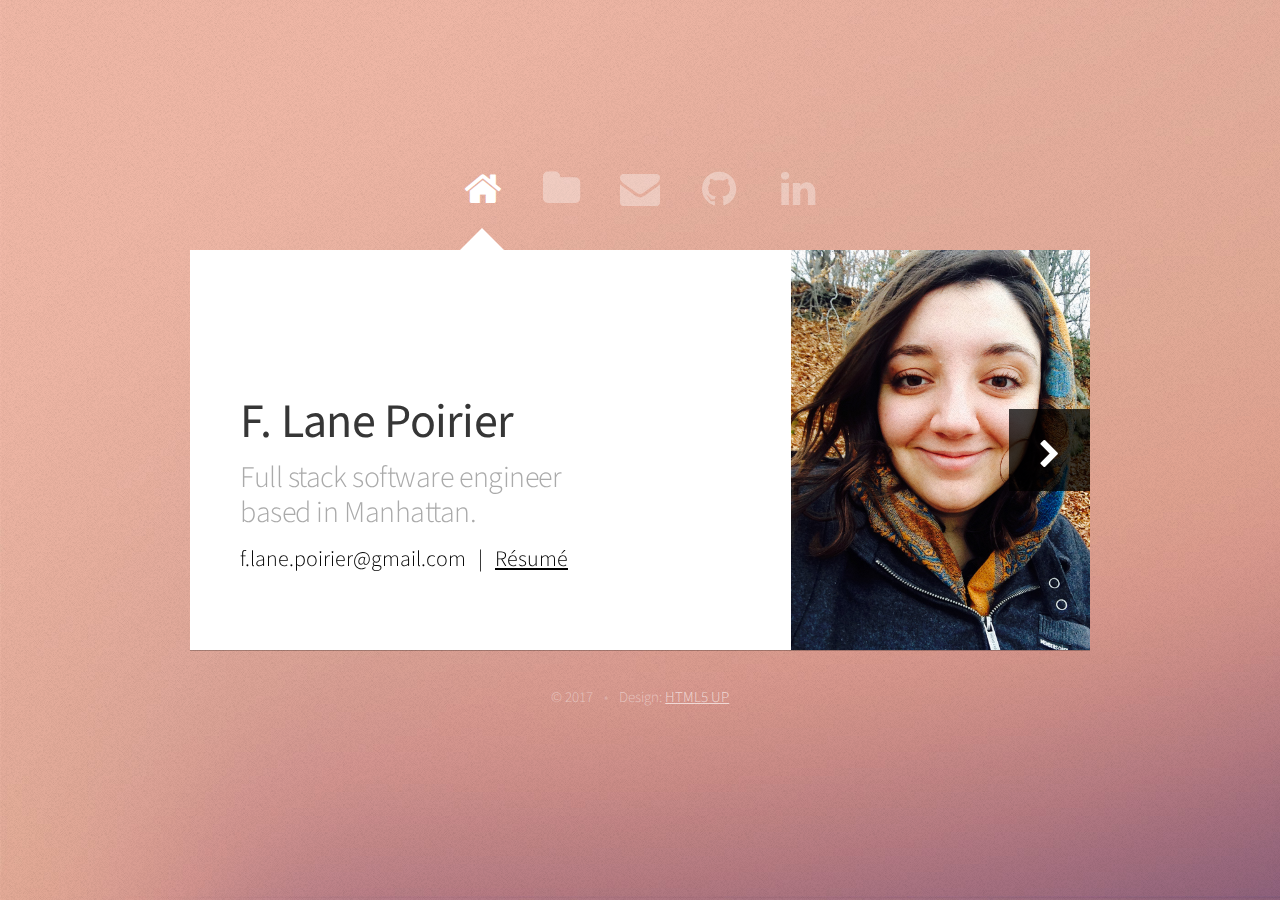
==== index.html @ 4a8abb4b "Updated resume" ====
<!DOCTYPE HTML>
<!--
	Astral by HTML5 UP
	html5up.net | @ajlkn
	Free for personal and commercial use under the CCA 3.0 license (html5up.net/license)
-->
<html>
	<head>
		<title>F. Lane Poirier</title>
		<meta charset="utf-8" />
		<meta name="viewport" content="width=device-width, initial-scale=1" />
		<!--[if lte IE 8]><script src="assets/js/ie/html5shiv.js"></script><![endif]-->
		<link rel="stylesheet" href="assets/css/main.css" />
		<noscript><link rel="stylesheet" href="assets/css/noscript.css" /></noscript>
		<!--[if lte IE 8]><link rel="stylesheet" href="assets/css/ie8.css" /><![endif]-->
	</head>
	<body>

		<!-- Wrapper-->
			<div id="wrapper">

				<!-- Nav -->
					<nav id="nav">
						<a href="#me" class="icon fa-home active"><span>Home</span></a>
						<a href="#work" class="icon fa-folder"><span>About/Work</span></a>
						<a href="#contact" class="icon fa-envelope"><span>Contact</span></a>
						<a href="http://github.com/flpoirier" class="icon fa-github"><span>GitHub</span></a>
						<a href="http://linkedin.com/in/flpoirier" class="icon fa-linkedin"><span>LinkedIn</span></a>
					</nav>

				<!-- Main -->
					<div id="main">

						<!-- Me -->
							<article id="me" class="panel">
								<header>
									<h1>F. Lane Poirier</h1>
									<p>
										Full stack software engineer
										<br>
										based in Manhattan.
									</p>
									<!-- <div class="myemail">feather.poirier@gmail.com</div> -->
									<div class="myemail">
										f.lane.poirier@gmail.com
										&nbsp&nbsp|&nbsp&nbsp
										<a href="FLanePoirierResume.pdf">Résumé</a>
									</div>
								</header>
								<a href="#work" class="jumplink pic">
									<span class="arrow icon fa-chevron-right"><span>See my work</span></span>
									<img src="images/profile.jpg" alt="" />
								</a>
							</article>

						<!-- Work -->
							<article id="work" class="panel">
								<header>
									<h2>About</h2>
								</header>

								<p>
									<!-- <strong>Skills:</strong> &nbsp&nbsp&nbsp Ruby / Rails / JavaScript / React / Redux / SQL / HTML / CSS / jQuery / Git
									<br><br> -->
									Hi, I'm a software engineer with experience in Ruby on Rails, JavaScript, and React.js. I graduated from the University of Rhode Island in 2013 with a B.S. in Biology. I like learning new things, solving problems, challenging myself, and tracking down elusive bugs.
									<br><br>
									When I'm not refactoring a project or browsing Stack Overflow, I enjoy playing board games, trying new restaurants, and exploring the secret green areas of New York. I would love to connect! Check out my <a href="FLanePoirierResume.pdf">résumé</a> and send me a <a href="#contact" id="emailbutton">message</a>.
									<script>
										let button = document.getElementById("emailbutton");
										button.onclick = () => {
											window.location.reload();
										};
									</script>
									<!-- <hr> -->
								</p>
								<header>
									<h2>Skills</h2>
								</header>
								<p>
									Ruby / Rails / JavaScript / React / Redux / SQL / HTML / CSS / jQuery / Git
								</p>
								<header>
									<h2>Work</h2>
								</header>
								<section>
									<div class="row">

										<!-- start of sunset boulevard  -->

										<div class="4u 12u$(mobile)">
											<a href="http://flpoirier.com/sunset.html" class="image fit"><img src="images/sunset.jpg" alt=""></a>
											<div class="sitetitle">Sunset Boulevard
												<div class="sitelinks">
													<a href="http://flpoirier.com/sunset.html">Live</a> | <a href="https://github.com/flpoirier/sunsetboulevard">Repo</a>
												</div>
											</div>
											<div class="siteinfo">
												A JavaScript browser game. Get across the bridge before the sun sets!
											</div>
											<ul class="sitedetails">
												<li>
													Sunset Boulevard has its own physics engine and bundles its resources together using Webpack. It uses trigonometry to calculate angles, collisions and interception points for falling asteroids and the player avatar.
												</li>
											</ul>
										</div>

										<!-- start of ramblr  -->

										<div class="4u 12u$(mobile)">
											<a href="http://ramblr.cc" class="image fit"><img src="images/aurora.jpg" alt=""></a>
											<div class="sitetitle">Ramblr
												<div class="sitelinks">
													<a href="http://ramblr.cc">Live</a> | <a href="https://github.com/flpoirier/ramblr">Repo</a>
												</div>
											</div>
											<div class="siteinfo">
												Clone of Tumblr built using Ruby on Rails and React.js.
											</div>
											<ul class="sitedetails">
												<li>
													Ramblr's user authentication system works off BCrypt passwords & SecureRandom session tokens. It uses CSS Flexbox on the frontend to ensure consistent visuals across browsers and screen sizes. It's hosted on Heroku, with media hosting via AWS.
												</li>
											</ul>
										</div>

										<!-- start of obviously remarkable modeling  -->

										<div class="4u$ 12u$(mobile)">
											<a href="https://github.com/flpoirier/ObviouslyRemarkableModeling" class="image fit"><img src="images/rubies.png" alt=""></a>
											<div class="sitetitle">Obviously Remarkable Modeling
												<div class="sitelinks">
													<a href="https://github.com/flpoirier/ObviouslyRemarkableModeling">Repo</a>
												</div>
											</div>
											<div class="siteinfo">
												A Ruby ORM built to make SQL queries easier and more intuitive.
											</div>
											<ul class="sitedetails">
												<li>
													Obviously Remarkable Modeling incorporates Ruby metaprogramming concepts to imitate ActiveRecord. Features include built-in associations that automate complex SQL queries and model classes built automatically from database tables.
												</li>
											</ul>
										</div>

                    <!-- start of tetris -->

                    <div class="4u$ 12u$(mobile)">
											<a href="http://flpoirier.com/tetris.html" class="image fit"><img src="images/tetris.png" alt=""></a>
											<div class="sitetitle">Tetris
												<div class="sitelinks">
													<a href="http://flpoirier.com/tetris.html">Live</a> | <a href="https://github.com/flpoirier/tetris">Repo</a>
												</div>
											</div>
											<div class="siteinfo">
												The classic computer game, built using JavaScript.
											</div>
											<ul class="sitedetails">
												<li>
													Tetris uses a coordinate system to calculate piece rotation. The speed of the game increases over ten levels.
												</li>
											</ul>
										</div>

										<!-- <div class="4u 12u$(mobile)">
											<a href="#" class="image fit"></a>
										</div>
										<div class="4u$ 12u$(mobile)">
											<a href="#" class="image fit"><img src="images/pic06.jpg" alt=""></a>
										</div>
										<div class="4u 12u$(mobile)">
											<a href="#" class="image fit"><img src="images/pic07.jpg" alt=""></a>
										</div>
										<div class="4u 12u$(mobile)">
											<a href="#" class="image fit"><img src="images/pic08.jpg" alt=""></a>
										</div>
										<div class="4u$ 12u$(mobile)">
											<a href="#" class="image fit"><img src="images/pic09.jpg" alt=""></a>
										</div>
										<div class="4u 12u$(mobile)">
											<a href="#" class="image fit"><img src="images/pic10.jpg" alt=""></a>
										</div>
										<div class="4u 12u$(mobile)">
											<a href="#" class="image fit"><img src="images/pic11.jpg" alt=""></a>
										</div>
										<div class="4u$ 12u$(mobile)">
											<a href="#" class="image fit"><img src="images/pic12.jpg" alt=""></a>
										</div> -->
									</div>
								</section>
							</article>

						<!-- Contact -->
							<article id="contact" class="panel">
								<header>
									<h2>Contact Me</h2>
									f.lane.poirier@gmail.com
									&nbsp&nbsp|&nbsp&nbsp
									<a href="http://github.com/flpoirier/">GitHub</a>
									&nbsp&nbsp|&nbsp&nbsp
									<a href="http://linkedin.com/in/flpoirier/">LinkedIn</a>
								</header>
								<form action="https://formspree.io/feather.poirier@gmail.com" method="post">
									<div>
										<div class="row">
											<div class="6u 12u$(mobile)">
												<input type="text" name="name" placeholder="Name" />
											</div>
											<div class="6u$ 12u$(mobile)">
												<input type="text" name="email" placeholder="Email" />
											</div>
											<div class="12u$">
												<input type="text" name="subject" placeholder="Subject" />
											</div>
											<div class="12u$">
												<textarea name="message" placeholder="Message" rows="8"></textarea>
											</div>
											<div class="12u$">
												<input type="submit" value="Send Message" />
											</div>
										</div>
									</div>
								</form>
							</article>

					</div>

				<!-- Footer -->
					<div id="footer">
						<ul class="copyright">
							<li>&copy; 2017</li><li>Design: <a href="http://html5up.net">HTML5 UP</a></li>
						</ul>
					</div>

			</div>

		<!-- Scripts -->
			<script src="assets/js/jquery.min.js"></script>
			<script src="assets/js/skel.min.js"></script>
			<script src="assets/js/skel-viewport.min.js"></script>
			<script src="assets/js/util.js"></script>
			<!--[if lte IE 8]><script src="assets/js/ie/respond.min.js"></script><![endif]-->
			<script src="assets/js/main.js"></script>

	</body>
</html>
---- assets/css/main.css ----
@import url("https://fonts.googleapis.com/css?family=Source+Sans+Pro:300,400,300italic,400italic");
@import url("font-awesome.min.css");

/*
	Astral by HTML5 UP
	html5up.net | @ajlkn
	Free for personal and commercial use under the CCA 3.0 license (html5up.net/license)
*/

/* Reset */

	html, body, div, span, applet, object, iframe, h1, h2, h3, h4, h5, h6, p, blockquote, pre, a, abbr, acronym, address, big, cite, code, del, dfn, em, img, ins, kbd, q, s, samp, small, strike, strong, sub, sup, tt, var, b, u, i, center, dl, dt, dd, ol, ul, li, fieldset, form, label, legend, table, caption, tbody, tfoot, thead, tr, th, td, article, aside, canvas, details, embed, figure, figcaption, footer, header, hgroup, menu, nav, output, ruby, section, summary, time, mark, audio, video {
		margin: 0;
		padding: 0;
		border: 0;
		font-size: 100%;
		font: inherit;
		vertical-align: baseline;
	}

	article, aside, details, figcaption, figure, footer, header, hgroup, menu, nav, section {
		display: block;
	}

	body {
		line-height: 1;
	}

	ol, ul {
		list-style: none;
	}

	blockquote, q {
		quotes: none;
	}

	blockquote:before, blockquote:after, q:before, q:after {
		content: '';
		content: none;
	}

	table {
		border-collapse: collapse;
		border-spacing: 0;
	}

	body {
		-webkit-text-size-adjust: none;
	}

/* Box Model */

	*, *:before, *:after {
		-moz-box-sizing: border-box;
		-webkit-box-sizing: border-box;
		box-sizing: border-box;
	}

/* Grid */

	.row {
		border-bottom: solid 1px transparent;
		-moz-box-sizing: border-box;
		-webkit-box-sizing: border-box;
		box-sizing: border-box;
	}

	.row > * {
		float: left;
		-moz-box-sizing: border-box;
		-webkit-box-sizing: border-box;
		box-sizing: border-box;
	}

	.row:after, .row:before {
		content: '';
		display: block;
		clear: both;
		height: 0;
	}

	.row.uniform > * > :first-child {
		margin-top: 0;
	}

	.row.uniform > * > :last-child {
		margin-bottom: 0;
	}

	.row.\30 \25 > * {
		padding: 0 0 0 0px;
	}

	.row.\30 \25 {
		margin: 0 0 -1px 0px;
	}

	.row.uniform.\30 \25 > * {
		padding: 0px 0 0 0px;
	}

	.row.uniform.\30 \25 {
		margin: 0px 0 -1px 0px;
	}

	.row > * {
		padding: 0 0 0 40px;
	}

	.row {
		margin: 0 0 -1px -40px;
	}

	.row.uniform > * {
		padding: 40px 0 0 40px;
	}

	.row.uniform {
		margin: -40px 0 -1px -40px;
	}

	.row.\32 00\25 > * {
		padding: 0 0 0 80px;
	}

	.row.\32 00\25 {
		margin: 0 0 -1px -80px;
	}

	.row.uniform.\32 00\25 > * {
		padding: 80px 0 0 80px;
	}

	.row.uniform.\32 00\25 {
		margin: -80px 0 -1px -80px;
	}

	.row.\31 50\25 > * {
		padding: 0 0 0 60px;
	}

	.row.\31 50\25 {
		margin: 0 0 -1px -60px;
	}

	.row.uniform.\31 50\25 > * {
		padding: 60px 0 0 60px;
	}

	.row.uniform.\31 50\25 {
		margin: -60px 0 -1px -60px;
	}

	.row.\35 0\25 > * {
		padding: 0 0 0 20px;
	}

	.row.\35 0\25 {
		margin: 0 0 -1px -20px;
	}

	.row.uniform.\35 0\25 > * {
		padding: 20px 0 0 20px;
	}

	.row.uniform.\35 0\25 {
		margin: -20px 0 -1px -20px;
	}

	.row.\32 5\25 > * {
		padding: 0 0 0 10px;
	}

	.row.\32 5\25 {
		margin: 0 0 -1px -10px;
	}

	.row.uniform.\32 5\25 > * {
		padding: 10px 0 0 10px;
	}

	.row.uniform.\32 5\25 {
		margin: -10px 0 -1px -10px;
	}

	.\31 2u, .\31 2u\24 {
		width: 100%;
		clear: none;
		margin-left: 0;
	}

	.\31 1u, .\31 1u\24 {
		width: 91.6666666667%;
		clear: none;
		margin-left: 0;
	}

	.\31 0u, .\31 0u\24 {
		width: 83.3333333333%;
		clear: none;
		margin-left: 0;
	}

	.\39 u, .\39 u\24 {
		width: 75%;
		clear: none;
		margin-left: 0;
	}

	.\38 u, .\38 u\24 {
		width: 66.6666666667%;
		clear: none;
		margin-left: 0;
	}

	.\37 u, .\37 u\24 {
		width: 58.3333333333%;
		clear: none;
		margin-left: 0;
	}

	.\36 u, .\36 u\24 {
		width: 50%;
		clear: none;
		margin-left: 0;
	}

	.\35 u, .\35 u\24 {
		width: 41.6666666667%;
		clear: none;
		margin-left: 0;
	}

	.\34 u, .\34 u\24 {
		width: 33.3333333333%;
		clear: none;
		margin-left: 0;
	}

	.\33 u, .\33 u\24 {
		width: 25%;
		clear: none;
		margin-left: 0;
	}

	.\32 u, .\32 u\24 {
		width: 16.6666666667%;
		clear: none;
		margin-left: 0;
	}

	.\31 u, .\31 u\24 {
		width: 8.3333333333%;
		clear: none;
		margin-left: 0;
	}

	.\31 2u\24 + *,
	.\31 1u\24 + *,
	.\31 0u\24 + *,
	.\39 u\24 + *,
	.\38 u\24 + *,
	.\37 u\24 + *,
	.\36 u\24 + *,
	.\35 u\24 + *,
	.\34 u\24 + *,
	.\33 u\24 + *,
	.\32 u\24 + *,
	.\31 u\24 + * {
		clear: left;
	}

	.\-11u {
		margin-left: 91.66667%;
	}

	.\-10u {
		margin-left: 83.33333%;
	}

	.\-9u {
		margin-left: 75%;
	}

	.\-8u {
		margin-left: 66.66667%;
	}

	.\-7u {
		margin-left: 58.33333%;
	}

	.\-6u {
		margin-left: 50%;
	}

	.\-5u {
		margin-left: 41.66667%;
	}

	.\-4u {
		margin-left: 33.33333%;
	}

	.\-3u {
		margin-left: 25%;
	}

	.\-2u {
		margin-left: 16.66667%;
	}

	.\-1u {
		margin-left: 8.33333%;
	}

	@media screen and (min-width: 737px) {

		.row > * {
			padding: 25px 0 0 25px;
		}

		.row {
			margin: -25px 0 -1px -25px;
		}

		.row.uniform > * {
			padding: 25px 0 0 25px;
		}

		.row.uniform {
			margin: -25px 0 -1px -25px;
		}

		.row.\32 00\25 > * {
			padding: 50px 0 0 50px;
		}

		.row.\32 00\25 {
			margin: -50px 0 -1px -50px;
		}

		.row.uniform.\32 00\25 > * {
			padding: 50px 0 0 50px;
		}

		.row.uniform.\32 00\25 {
			margin: -50px 0 -1px -50px;
		}

		.row.\31 50\25 > * {
			padding: 37.5px 0 0 37.5px;
		}

		.row.\31 50\25 {
			margin: -37.5px 0 -1px -37.5px;
		}

		.row.uniform.\31 50\25 > * {
			padding: 37.5px 0 0 37.5px;
		}

		.row.uniform.\31 50\25 {
			margin: -37.5px 0 -1px -37.5px;
		}

		.row.\35 0\25 > * {
			padding: 12.5px 0 0 12.5px;
		}

		.row.\35 0\25 {
			margin: -12.5px 0 -1px -12.5px;
		}

		.row.uniform.\35 0\25 > * {
			padding: 12.5px 0 0 12.5px;
		}

		.row.uniform.\35 0\25 {
			margin: -12.5px 0 -1px -12.5px;
		}

		.row.\32 5\25 > * {
			padding: 6.25px 0 0 6.25px;
		}

		.row.\32 5\25 {
			margin: -6.25px 0 -1px -6.25px;
		}

		.row.uniform.\32 5\25 > * {
			padding: 6.25px 0 0 6.25px;
		}

		.row.uniform.\32 5\25 {
			margin: -6.25px 0 -1px -6.25px;
		}

		.\31 2u\28desktop\29, .\31 2u\24\28desktop\29 {
			width: 100%;
			clear: none;
			margin-left: 0;
		}

		.\31 1u\28desktop\29, .\31 1u\24\28desktop\29 {
			width: 91.6666666667%;
			clear: none;
			margin-left: 0;
		}

		.\31 0u\28desktop\29, .\31 0u\24\28desktop\29 {
			width: 83.3333333333%;
			clear: none;
			margin-left: 0;
		}

		.\39 u\28desktop\29, .\39 u\24\28desktop\29 {
			width: 75%;
			clear: none;
			margin-left: 0;
		}

		.\38 u\28desktop\29, .\38 u\24\28desktop\29 {
			width: 66.6666666667%;
			clear: none;
			margin-left: 0;
		}

		.\37 u\28desktop\29, .\37 u\24\28desktop\29 {
			width: 58.3333333333%;
			clear: none;
			margin-left: 0;
		}

		.\36 u\28desktop\29, .\36 u\24\28desktop\29 {
			width: 50%;
			clear: none;
			margin-left: 0;
		}

		.\35 u\28desktop\29, .\35 u\24\28desktop\29 {
			width: 41.6666666667%;
			clear: none;
			margin-left: 0;
		}

		.\34 u\28desktop\29, .\34 u\24\28desktop\29 {
			width: 33.3333333333%;
			clear: none;
			margin-left: 0;
		}

		.\33 u\28desktop\29, .\33 u\24\28desktop\29 {
			width: 25%;
			clear: none;
			margin-left: 0;
		}

		.\32 u\28desktop\29, .\32 u\24\28desktop\29 {
			width: 16.6666666667%;
			clear: none;
			margin-left: 0;
		}

		.\31 u\28desktop\29, .\31 u\24\28desktop\29 {
			width: 8.3333333333%;
			clear: none;
			margin-left: 0;
		}

		.\31 2u\24\28desktop\29 + *,
		.\31 1u\24\28desktop\29 + *,
		.\31 0u\24\28desktop\29 + *,
		.\39 u\24\28desktop\29 + *,
		.\38 u\24\28desktop\29 + *,
		.\37 u\24\28desktop\29 + *,
		.\36 u\24\28desktop\29 + *,
		.\35 u\24\28desktop\29 + *,
		.\34 u\24\28desktop\29 + *,
		.\33 u\24\28desktop\29 + *,
		.\32 u\24\28desktop\29 + *,
		.\31 u\24\28desktop\29 + * {
			clear: left;
		}

		.\-11u\28desktop\29 {
			margin-left: 91.66667%;
		}

		.\-10u\28desktop\29 {
			margin-left: 83.33333%;
		}

		.\-9u\28desktop\29 {
			margin-left: 75%;
		}

		.\-8u\28desktop\29 {
			margin-left: 66.66667%;
		}

		.\-7u\28desktop\29 {
			margin-left: 58.33333%;
		}

		.\-6u\28desktop\29 {
			margin-left: 50%;
		}

		.\-5u\28desktop\29 {
			margin-left: 41.66667%;
		}

		.\-4u\28desktop\29 {
			margin-left: 33.33333%;
		}

		.\-3u\28desktop\29 {
			margin-left: 25%;
		}

		.\-2u\28desktop\29 {
			margin-left: 16.66667%;
		}

		.\-1u\28desktop\29 {
			margin-left: 8.33333%;
		}

	}

	@media screen and (max-width: 736px) {

		.row > * {
			padding: 15px 0 0 15px;
		}

		.row {
			margin: -15px 0 -1px -15px;
		}

		.row.uniform > * {
			padding: 15px 0 0 15px;
		}

		.row.uniform {
			margin: -15px 0 -1px -15px;
		}

		.row.\32 00\25 > * {
			padding: 30px 0 0 30px;
		}

		.row.\32 00\25 {
			margin: -30px 0 -1px -30px;
		}

		.row.uniform.\32 00\25 > * {
			padding: 30px 0 0 30px;
		}

		.row.uniform.\32 00\25 {
			margin: -30px 0 -1px -30px;
		}

		.row.\31 50\25 > * {
			padding: 22.5px 0 0 22.5px;
		}

		.row.\31 50\25 {
			margin: -22.5px 0 -1px -22.5px;
		}

		.row.uniform.\31 50\25 > * {
			padding: 22.5px 0 0 22.5px;
		}

		.row.uniform.\31 50\25 {
			margin: -22.5px 0 -1px -22.5px;
		}

		.row.\35 0\25 > * {
			padding: 7.5px 0 0 7.5px;
		}

		.row.\35 0\25 {
			margin: -7.5px 0 -1px -7.5px;
		}

		.row.uniform.\35 0\25 > * {
			padding: 7.5px 0 0 7.5px;
		}

		.row.uniform.\35 0\25 {
			margin: -7.5px 0 -1px -7.5px;
		}

		.row.\32 5\25 > * {
			padding: 3.75px 0 0 3.75px;
		}

		.row.\32 5\25 {
			margin: -3.75px 0 -1px -3.75px;
		}

		.row.uniform.\32 5\25 > * {
			padding: 3.75px 0 0 3.75px;
		}

		.row.uniform.\32 5\25 {
			margin: -3.75px 0 -1px -3.75px;
		}

		.\31 2u\28mobile\29, .\31 2u\24\28mobile\29 {
			width: 100%;
			clear: none;
			margin-left: 0;
		}

		.\31 1u\28mobile\29, .\31 1u\24\28mobile\29 {
			width: 91.6666666667%;
			clear: none;
			margin-left: 0;
		}

		.\31 0u\28mobile\29, .\31 0u\24\28mobile\29 {
			width: 83.3333333333%;
			clear: none;
			margin-left: 0;
		}

		.\39 u\28mobile\29, .\39 u\24\28mobile\29 {
			width: 75%;
			clear: none;
			margin-left: 0;
		}

		.\38 u\28mobile\29, .\38 u\24\28mobile\29 {
			width: 66.6666666667%;
			clear: none;
			margin-left: 0;
		}

		.\37 u\28mobile\29, .\37 u\24\28mobile\29 {
			width: 58.3333333333%;
			clear: none;
			margin-left: 0;
		}

		.\36 u\28mobile\29, .\36 u\24\28mobile\29 {
			width: 50%;
			clear: none;
			margin-left: 0;
		}

		.\35 u\28mobile\29, .\35 u\24\28mobile\29 {
			width: 41.6666666667%;
			clear: none;
			margin-left: 0;
		}

		.\34 u\28mobile\29, .\34 u\24\28mobile\29 {
			width: 33.3333333333%;
			clear: none;
			margin-left: 0;
		}

		.\33 u\28mobile\29, .\33 u\24\28mobile\29 {
			width: 25%;
			clear: none;
			margin-left: 0;
		}

		.\32 u\28mobile\29, .\32 u\24\28mobile\29 {
			width: 16.6666666667%;
			clear: none;
			margin-left: 0;
		}

		.\31 u\28mobile\29, .\31 u\24\28mobile\29 {
			width: 8.3333333333%;
			clear: none;
			margin-left: 0;
		}

		.\31 2u\24\28mobile\29 + *,
		.\31 1u\24\28mobile\29 + *,
		.\31 0u\24\28mobile\29 + *,
		.\39 u\24\28mobile\29 + *,
		.\38 u\24\28mobile\29 + *,
		.\37 u\24\28mobile\29 + *,
		.\36 u\24\28mobile\29 + *,
		.\35 u\24\28mobile\29 + *,
		.\34 u\24\28mobile\29 + *,
		.\33 u\24\28mobile\29 + *,
		.\32 u\24\28mobile\29 + *,
		.\31 u\24\28mobile\29 + * {
			clear: left;
		}

		.\-11u\28mobile\29 {
			margin-left: 91.66667%;
		}

		.\-10u\28mobile\29 {
			margin-left: 83.33333%;
		}

		.\-9u\28mobile\29 {
			margin-left: 75%;
		}

		.\-8u\28mobile\29 {
			margin-left: 66.66667%;
		}

		.\-7u\28mobile\29 {
			margin-left: 58.33333%;
		}

		.\-6u\28mobile\29 {
			margin-left: 50%;
		}

		.\-5u\28mobile\29 {
			margin-left: 41.66667%;
		}

		.\-4u\28mobile\29 {
			margin-left: 33.33333%;
		}

		.\-3u\28mobile\29 {
			margin-left: 25%;
		}

		.\-2u\28mobile\29 {
			margin-left: 16.66667%;
		}

		.\-1u\28mobile\29 {
			margin-left: 8.33333%;
		}

	}

/* Basic */

	body {
		background-image: url("images/overlay.png"), url("images/bg.jpg");
		background-repeat: repeat, no-repeat;
		background-size: auto, 100% 100%;
		font-family: 'Source Sans Pro', sans-serif;
		font-weight: 300;
		color: #777777;
	}

		body.is-loading *, body.is-loading *:before, body.is-loading *:after {
			-moz-transition: none !important;
			-webkit-transition: none !important;
			-ms-transition: none !important;
			transition: none !important;
			-moz-animation: none !important;
			-webkit-animation: none !important;
			-ms-animation: none !important;
			animation: none !important;
		}

	input, textarea, select {
		font-family: 'Source Sans Pro', sans-serif;
		font-weight: 300;
		color: #777777;
	}

	strong, b, h1, h2, h3, h4, h5, h6 {
		font-weight: 400;
		color: #363636;
	}

	blockquote {
		border-left: solid 0.5em #ddd;
		padding: 1em 0 1em 2em;
		font-style: italic;
	}

	em, i {
		font-style: italic;
	}

	hr {
		border: 0;
		border-top: solid 1px #ddd;
		padding: 1.5em 0 0 0;
		margin: 1.75em 0 0 0;
	}

	sub {
		position: relative;
		top: 0.5em;
		font-size: 0.8em;
	}

	sup {
		position: relative;
		top: -0.5em;
		font-size: 0.8em;
	}

	br.clear {
		clear: both;
	}

	p, ul, ol, dl, table, blockquote, form {
		margin-bottom: 2em;
	}

/* Table */

	table {
		width: 100%;
	}

		table.default tbody tr {
			border-bottom: solid 1px #f4f4f4;
		}

		table.default td {
			padding: 0.5em 1em 0.5em 1em;
		}

		table.default th {
			text-align: left;
			font-weight: 400;
			padding: 0.5em 1em 0.5em 1em;
		}

		table.default thead {
			border-bottom: solid 2px #f4f4f4;
		}

/* Form */

	form label {
		display: block;
		font-weight: 400;
		color: #363636;
		margin: 0 0 1em 0;
	}

	form input[type="text"],
	form input[type="email"],
	form input[type="password"],
	form select,
	form textarea {
		-webkit-appearance: none;
		border: 0;
		background: #f4f4f4;
		padding: 0.75em;
		width: 100%;
		-moz-transition: background-color .25s ease-in-out;
		-webkit-transition: background-color .25s ease-in-out;
		-ms-transition: background-color .25s ease-in-out;
		transition: background-color .25s ease-in-out;
	}

		form input[type="text"]:focus,
		form input[type="email"]:focus,
		form input[type="password"]:focus,
		form select:focus,
		form textarea:focus {
			background: #f8f8f8;
		}

	form input[type="text"],
	form input[type="email"],
	form input[type="password"],
	form select {
		line-height: 1.35em;
	}

	form ::-webkit-input-placeholder {
		color: #999;
	}

	form :-moz-placeholder {
		color: #999;
	}

	form ::-moz-placeholder {
		color: #999;
	}

	form :-ms-input-placeholder {
		color: #999;
	}

/* Section/Article */

	section, article {
		margin-bottom: 3em;
	}

		section > :last-child, section:last-child, article > :last-child, article:last-child {
			margin-bottom: 0;
		}

	header > p {
		color: #aaa;
	}

/* Image */

	.image {
		display: inline-block;
	}

		.image img {
			display: block;
			width: 100%;
		}

		.image.fit {
			display: block;
			width: 100%;
		}

		.image.featured {
			display: block;
			width: 100%;
			margin: 0 0 2em 0;
		}

		.image.left {
			float: left;
			margin: 0 2em 2em 0;
		}

		.image.centered {
			display: block;
			margin: 0 0 2em 0;
		}

			.image.centered img {
				margin: 0 auto;
				width: auto;
			}

/* Button */

	input[type="button"],
	input[type="submit"],
	input[type="reset"],
	button,
	.button {
		-webkit-appearance: none;
		display: inline-block;
		background-color: #222222;
		color: #ffffff;
		border: 0;
		cursor: pointer;
		outline: 0;
		-moz-transition: background-color .25s ease-in-out;
		-webkit-transition: background-color .25s ease-in-out;
		-ms-transition: background-color .25s ease-in-out;
		transition: background-color .25s ease-in-out;
	}

		input[type="button"]:hover,
		input[type="submit"]:hover,
		input[type="reset"]:hover,
		button:hover,
		.button:hover {
			background-color: #333333;
		}

		input[type="button"]:active,
		input[type="submit"]:active,
		input[type="reset"]:active,
		button:active,
		.button:active {
			background-color: #444444;
		}

		input[type="button"].alt,
		input[type="submit"].alt,
		input[type="reset"].alt,
		button.alt,
		.button.alt {
			background-color: #777777;
		}

			input[type="button"].alt:hover,
			input[type="submit"].alt:hover,
			input[type="reset"].alt:hover,
			button.alt:hover,
			.button.alt:hover {
				background-color: #888888;
			}

			input[type="button"].alt:active,
			input[type="submit"].alt:active,
			input[type="reset"].alt:active,
			button.alt:active,
			.button.alt:active {
				background-color: #999999;
			}

/* List */

	ul.default {
		list-style: disc;
		padding-left: 1em;
	}

		ul.default li {
			padding-left: 0.5em;
		}

	ul.actions li {
		display: inline-block;
		margin-left: 0.5em;
	}

		ul.actions li:first-child {
			margin-left: 0;
		}

	ol.default {
		list-style: decimal;
		padding-left: 1.25em;
	}

		ol.default li {
			padding-left: 0.25em;
		}

/* Icons */

	.icon {
		position: relative;
		text-decoration: none;
	}

		.icon:before {
			-moz-osx-font-smoothing: grayscale;
			-webkit-font-smoothing: antialiased;
			font-family: FontAwesome;
			font-style: normal;
			font-weight: normal;
			text-transform: none !important;
		}

		.icon > .label {
			display: none;
		}

/* Nav */

	#nav a {
		position: relative;
		display: inline-block;
		color: #ffffff;
		width: 1em;
		height: 1em;
		line-height: 0.9em;
	}

		#nav a.icon:before {
			padding-right: 0;
		}

/* Panels */

	#main {
		position: relative;
		overflow: hidden;
	}

	.panel {
		position: relative;
	}

/* Me */

	#me .pic {
		position: relative;
		display: block;
	}

		#me .pic:before {
			content: '';
			position: absolute;
			top: 0;
			left: 0;
			background: url("images/overlay.png");
			width: 100%;
			height: 100%;
			z-index: 1;
		}

/* Footer */

	#footer {
		color: #ccc;
		color: rgba(255, 255, 255, 0.45);
	}

		#footer a {
			color: #ddd;
			color: rgba(255, 255, 255, 0.65);
			-moz-transition: color .25s ease-in-out;
			-webkit-transition: color .25s ease-in-out;
			-ms-transition: color .25s ease-in-out;
			transition: color .25s ease-in-out;
		}

			#footer a:hover {
				color: white;
			}

		#footer .copyright li {
			display: inline-block;
		}

			#footer .copyright li:before {
				display: inline;
				content: '\2022';
				opacity: 0.5;
				padding: 0 0.75em 0 0.75em;
			}

			#footer .copyright li:first-child:before {
				display: none;
			}

/* Desktop */

	@media screen and (min-width: 737px) {

		/* Basic */

			html {
				min-width: 100%;
				min-height: 100%;
			}

			body {
				width: 100%;
				min-width: 1000px;
				min-height: 100%;
				overflow-y: scroll;
				background-attachment: fixed;
				font-size: 14pt;
				line-height: 1.75em;
			}

			input, textarea, select {
				font-size: 14pt;
				line-height: 1.75em;
			}

			h1 {
				font-size: 2.4em;
				letter-spacing: -0.015em;
			}

			h2 {
				font-size: 1.8em;
				letter-spacing: -0.015em;
			}

			h3, h4, h5, h6 {
				font-size: 1.25em;
				letter-spacing: -0.015em;
			}

		/* Section/Article */

			header {
				margin: 0 0 1.5em 0;
			}

				header > p {
					margin: 0.5em 0 0 0;
				}

		/* Button */

			input[type="button"],
			input[type="submit"],
			input[type="reset"],
			button,
			.button {
				padding: 0.7em 1.5em 0.7em 1.5em;
			}

				input[type="button"].small,
				input[type="submit"].small,
				input[type="reset"].small,
				button.small,
				.button.small {
					font-size: 0.75em;
				}

				input[type="button"].big,
				input[type="submit"].big,
				input[type="reset"].big,
				button.big,
				.button.big {
					font-size: 1.25em;
					padding: 0.5em 1.25em 0.5em 1.25em;
				}

				input[type="button"].huge,
				input[type="submit"].huge,
				input[type="reset"].huge,
				button.huge,
				.button.huge {
					font-size: 1.5em;
					padding: 0.5em 1.25em 0.5em 1.25em;
				}

		/* Wrapper */

			#wrapper {
				width: 45em;
				margin: 0 auto;
				opacity: 0.00001;
			}

				#wrapper.tall {
					padding-bottom: 6em;
				}

		/* Nav */

			#nav {
				text-align: center;
				height: 4.25em;
				cursor: default;
			}

				#nav a {
					font-size: 2.5em;
					margin: 0 0.25em 0 0.25em;
					opacity: 0.35;
					outline: 0;
					-moz-transition: opacity .25s ease-in-out;
					-webkit-transition: opacity .25s ease-in-out;
					-ms-transition: opacity .25s ease-in-out;
					transition: opacity .25s ease-in-out;
				}

					#nav a:before {
						font-size: 0.8em;
					}

					#nav a:after {
						content: '';
						display: block;
						position: absolute;
						left: 50%;
						bottom: -0.75em;
						margin-left: -0.5em;
						border-bottom: solid 0em #ffffff;
						border-left: solid 0.5em transparent;
						border-right: solid 0.5em transparent;
						-moz-transition: border-bottom-width .25s ease-in-out;
						-webkit-transition: border-bottom-width .25s ease-in-out;
						-ms-transition: border-bottom-width .25s ease-in-out;
						transition: border-bottom-width .25s ease-in-out;
					}

					#nav a span {
						display: block;
						position: absolute;
						background: #222222;
						color: #ffffff;
						top: -2.75em;
						font-size: 0.3em;
						height: 2.25em;
						line-height: 2.25em;
						left: 50%;
						opacity: 0;
						-moz-transition: opacity .25s ease-in-out;
						-webkit-transition: opacity .25s ease-in-out;
						-ms-transition: opacity .25s ease-in-out;
						transition: opacity .25s ease-in-out;
						width: 5.5em;
						margin-left: -2.75em;
					}

						#nav a span:after {
							content: '';
							display: block;
							position: absolute;
							bottom: -0.4em;
							left: 50%;
							margin-left: -0.6em;
							border-top: solid 0.6em #222222;
							border-left: solid 0.6em transparent;
							border-right: solid 0.6em transparent;
						}

					#nav a:hover {
						opacity: 1.0;
					}

						#nav a:hover span {
							opacity: 1.0;
						}

					#nav a.active {
						opacity: 1.0;
					}

						#nav a.active:after {
							border-bottom-width: 0.5em;
						}

		/* Panels */

			#main {
				width: 45em;
				background: #ffffff;
				box-shadow: 0px 1px 0px 0px rgba(0, 0, 0, 0.25);
			}

			.panel {
				padding: 3.5em 2.5em 3.5em 2.5em;
				position: absolute;
				top: 0;
				left: 0;
				width: 45em;
			}

		/* Me */

			#me {
				padding: 0;
				height: 20em;
			}

				#me .pic {
					display: block;
					position: absolute;
					right: -1px;
					top: 0;
					height: 100%;
					text-decoration: none;
				}

					#me .pic img {
						position: relative;
						display: block;
						height: 100%;
					}

					#me .pic .arrow {
						display: block;
						position: absolute;
						right: 0;
						top: 50%;
						margin-top: -1.375em;
						width: 2.75em;
						height: 2.75em;
						background: #000;
						background: rgba(0, 0, 0, 0.75);
						color: #ffffff;
						text-align: center;
						line-height: 2.75em;
						font-size: 1.5em;
						z-index: 1;
						-moz-transition: width .15s ease-in-out, padding-right .15s ease-in-out;
						-webkit-transition: width .15s ease-in-out, padding-right .15s ease-in-out;
						-ms-transition: width .15s ease-in-out, padding-right .15s ease-in-out;
						transition: width .15s ease-in-out, padding-right .15s ease-in-out;
					}

						#me .pic .arrow:before {
							position: relative;
							padding-right: 0;
							top: 0.125em;
						}

						#me .pic .arrow span {
							display: block;
							text-indent: -9999px;
						}

					#me .pic:hover .arrow {
						width: 3em;
						padding-right: 0.25em;
					}

				#me header {
					position: absolute;
					left: 0;
					top: 0;
					width: 100%;
					height: 100%;
					margin-left: 2.5em;
				}

					#me header > h1 {
						position: absolute;
						left: 0;
						bottom: 52.5%;
						margin: 0;
					}

					#me header > p {
						position: absolute;
						left: 0;
						top: 52.5%;
						font-size: 1.5em;
						letter-spacing: -0.015em;
						margin-top: 0;
					}

		/* Footer */

			#footer {
				text-align: center;
				padding: 2em 0 0 0;
				font-size: 0.75em;
			}

	}

/* Mobile */

	@media screen and (max-width: 736px) {

		/* Basic */

			body, input, textarea, select {
				font-size: 11pt;
				line-height: 1.75em;
			}

			h1, h2 {
				font-size: 1.75em;
				letter-spacing: -0.025em;
			}

			h3, h4, h5, h6 {
				font-size: 1.25em;
				letter-spacing: -0.025em;
			}

		/* Section/Article */

			header {
				margin: 0 0 1.5em 0;
			}

				header > p {
					margin: 0.5em 0 0 0;
				}

		/* Table */

			table.style1 {
				overflow-x: scroll;
			}

		/* List */

			ul.actions li {
				display: block;
				margin: 0.5em 0 0 0;
			}

				ul.actions li:first-child {
					margin-top: 0;
				}

		/* Button */

			input[type="button"],
			input[type="submit"],
			input[type="reset"],
			button,
			.button {
				display: block;
				width: 100%;
				padding: 0.75em 0 0.75em 0;
				text-align: center;
			}

		/* Wrapper */

			#wrapper {
				padding: 7px;
			}

		/* Nav */

			#nav {
				text-align: center;
				margin: 6px 0 8px 0;
			}

				#nav a {
					font-size: 2em;
					opacity: 0.5;
					outline: 0;
					width: 1.5em;
					height: 1.5em;
					line-height: 1.35em;
					margin: 0 0.25em 0 0.25em;
				}

					#nav a:active {
						opacity: 1.0;
					}

					#nav a span {
						display: none;
					}

		/* Panels */

			#main {
				background: none;
			}

			.panel {
				padding: 15px 15px 15px 15px;
				margin: 0 0 7px 0;
				background: #ffffff;
				box-shadow: 0px 1px 0px 0px rgba(0, 0, 0, 0.25);
			}

				.panel header {
					padding-top: 1em;
				}

		/* Me */

			#me .pic {
				width: 100%;
			}

				#me .pic img {
					display: block;
					width: 100%;
				}

				#me .pic .arrow {
					display: none;
				}

			#me header {
				text-align: center;
			}

				#me header > h1 {
					font-size: 2.15em;
					letter-spacing: -0.025em;
				}

				#me header > p {
					font-size: 1.25em;
				}

		/* Footer */

			#footer {
				text-align: center;
				padding: 2em 0 0 0;
				font-size: 0.85em;
			}

				#footer .copyright li {
					display: block;
				}

					#footer .copyright li:before {
						display: none;
					}

	}

	/* Feather's changes */

	.sitetitle {
		color: black;
		color: #841309;
		font-size: 16px;
		font-weight: bold;
		/*border: 1px solid red;*/
		display: block;
	}

	.sitelinks {
		font-size: 13px;
		font-weight: normal;
		float: right;
	}

	.sitelinks > a {
		color: black;
	}

	.siteinfo {
		/*color: #ee7600;*/
		line-height: normal;
		font-weight: bold;
		font-size: 15px;
		/*padding-top: 6px;*/
		padding-bottom: 15px;
		color: rgba(132, 19, 9, 0.7);
		/*border: 1px solid red;*/
	}

	.sitedetails {
		line-height: normal;
		font-weight: lighter;
		color: black;
		font-size: 16px;
		/*border: 1px solid purple;*/
	}

	.sitedetails > li {
		/*list-style: disc;*/
		/*list-style-position: inside;*/
		/*padding-top: 10px;*/
		/*border: 1px solid blue;*/
		text-align: justify;
	}

	#work > p {
		line-height: normal;
	}

	#work > p > a {
		color: black;
	}

	#me header > div {
		position: absolute;
		left: 0;
		top: 73%;
		font-size: 1.1em;
		color: black;
		letter-spacing: inherit;
		margin-top: 0;
	}

	#me header > div > a {
		color: black;
	}

	#contact > header > a {
		color: black;
	}
---- assets/css/noscript.css ----
/*
	Astral by HTML5 UP
	html5up.net | @ajlkn
	Free for personal and commercial use under the CCA 3.0 license (html5up.net/license)
*/

/* Wrapper */

	#wrapper {
		opacity: 1.0;
	}

/* Nav */

	#nav {
		margin-top: 4em;
	}

		#nav a {
			opacity: 1.0;
		}

			#nav a:before, #nav a:after {
				display: none;
			}

			#nav a span {
				top: 0;
				opacity: 1.0;
			}

				#nav a span:after {
					display: none;
				}

/* Panels */

	#main {
		background: none;
		box-shadow: none;
	}

	.panel {
		position: relative;
		background: #ffffff;
		box-shadow: 0px 1px 0px 0px rgba(0, 0, 0, 0.25);
	}
---- assets/css/ie8.css ----
/*
	Astral by HTML5 UP
	html5up.net | @ajlkn
	Free for personal and commercial use under the CCA 3.0 license (html5up.net/license)
*/

/* Basic */

	body {
		background-image: url("images/bg.jpg");
		background-size: cover;
		-ms-behavior: url("assets/js/ie/backgroundsize.min.htc");
	}

/* Section/Article */

	section > .last-child, section.last-child, article > .last-child, article.last-child {
		margin-bottom: 0;
	}

/* Nav */

	#nav a span {
		display: none !important;
	}

	#nav a:before {
		font-size: 1.75em;
	}
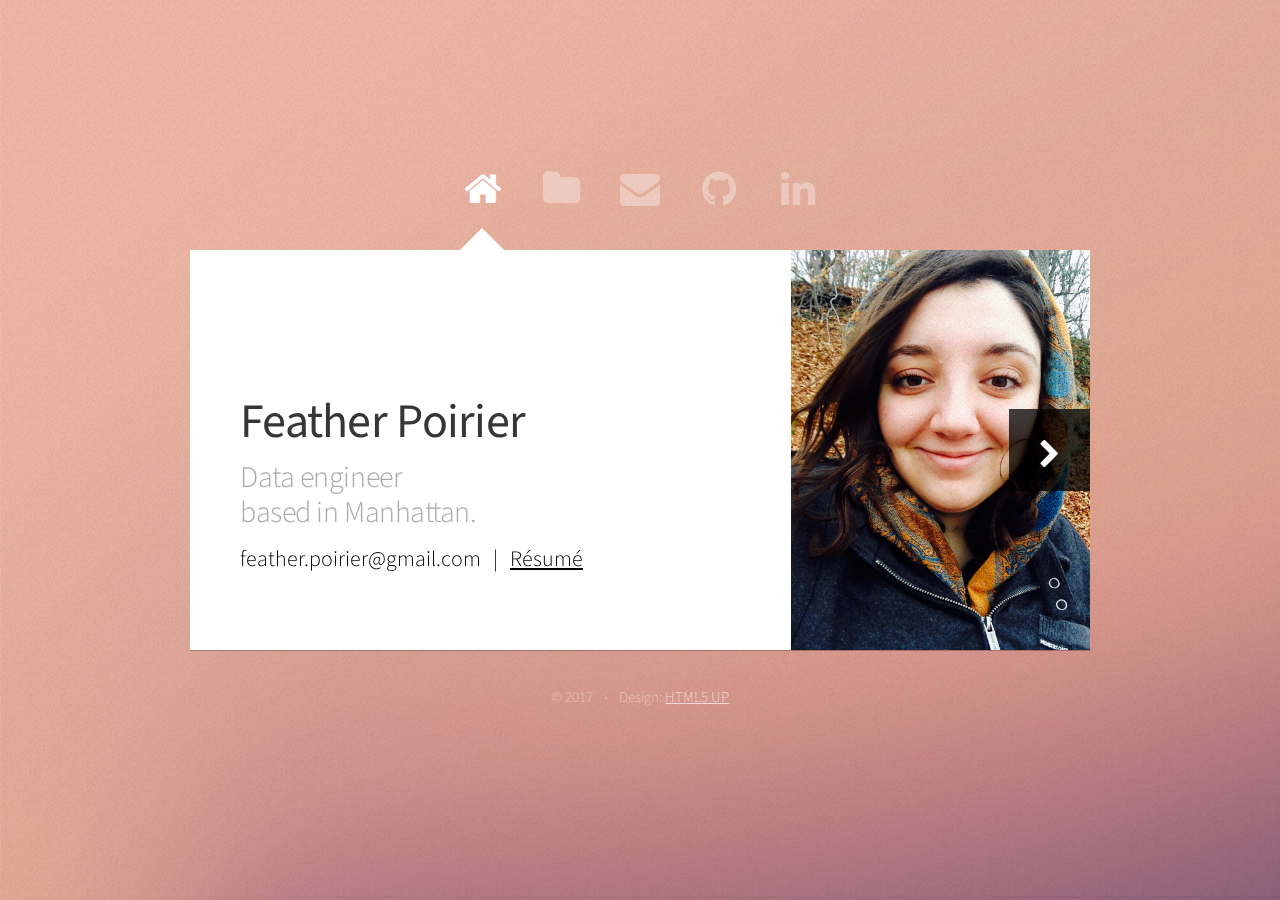
==== commit ec677baf: "Updated name etc." ====
--- a/index.html
+++ b/index.html
@@ -34,15 +34,15 @@
 						<!-- Me -->
 							<article id="me" class="panel">
 								<header>
-									<h1>F. Lane Poirier</h1>
+									<h1>Feather Poirier</h1>
 									<p>
-										Full stack software engineer
+										Data engineer
 										<br>
 										based in Manhattan.
 									</p>
 									<!-- <div class="myemail">feather.poirier@gmail.com</div> -->
 									<div class="myemail">
-										f.lane.poirier@gmail.com
+										feather.poirier@gmail.com
 										&nbsp&nbsp|&nbsp&nbsp
 										<a href="FLanePoirierResume.pdf">Résumé</a>
 									</div>
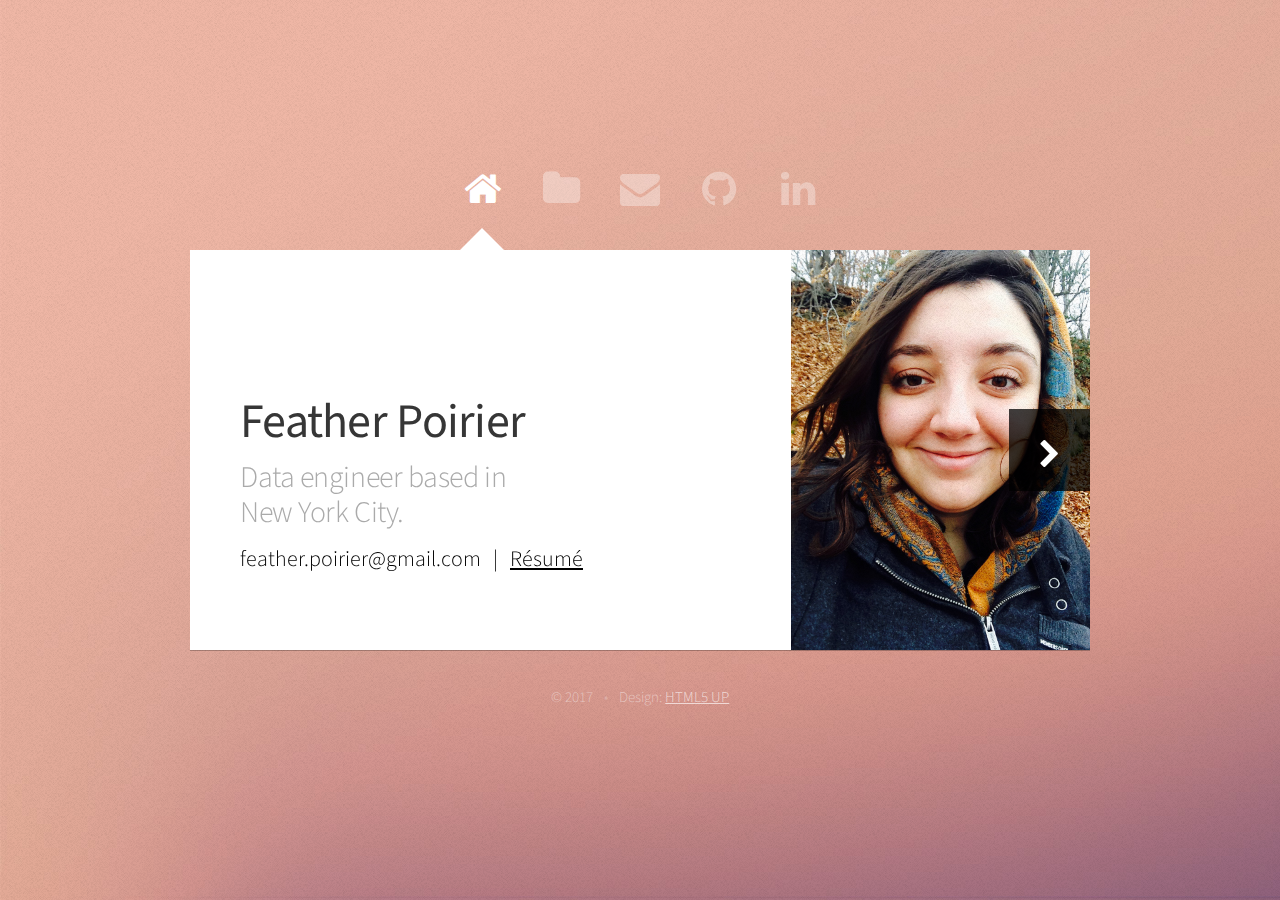
==== commit 58f5fba3: "Updated spacing" ====
--- a/index.html
+++ b/index.html
@@ -6,7 +6,7 @@
 -->
 <html>
 	<head>
-		<title>F. Lane Poirier</title>
+		<title>Feather Poirier</title>
 		<meta charset="utf-8" />
 		<meta name="viewport" content="width=device-width, initial-scale=1" />
 		<!--[if lte IE 8]><script src="assets/js/ie/html5shiv.js"></script><![endif]-->
@@ -36,9 +36,9 @@
 								<header>
 									<h1>Feather Poirier</h1>
 									<p>
-										Data engineer
+										Data engineer based in
 										<br>
-										based in Manhattan.
+										New York City.
 									</p>
 									<!-- <div class="myemail">feather.poirier@gmail.com</div> -->
 									<div class="myemail">
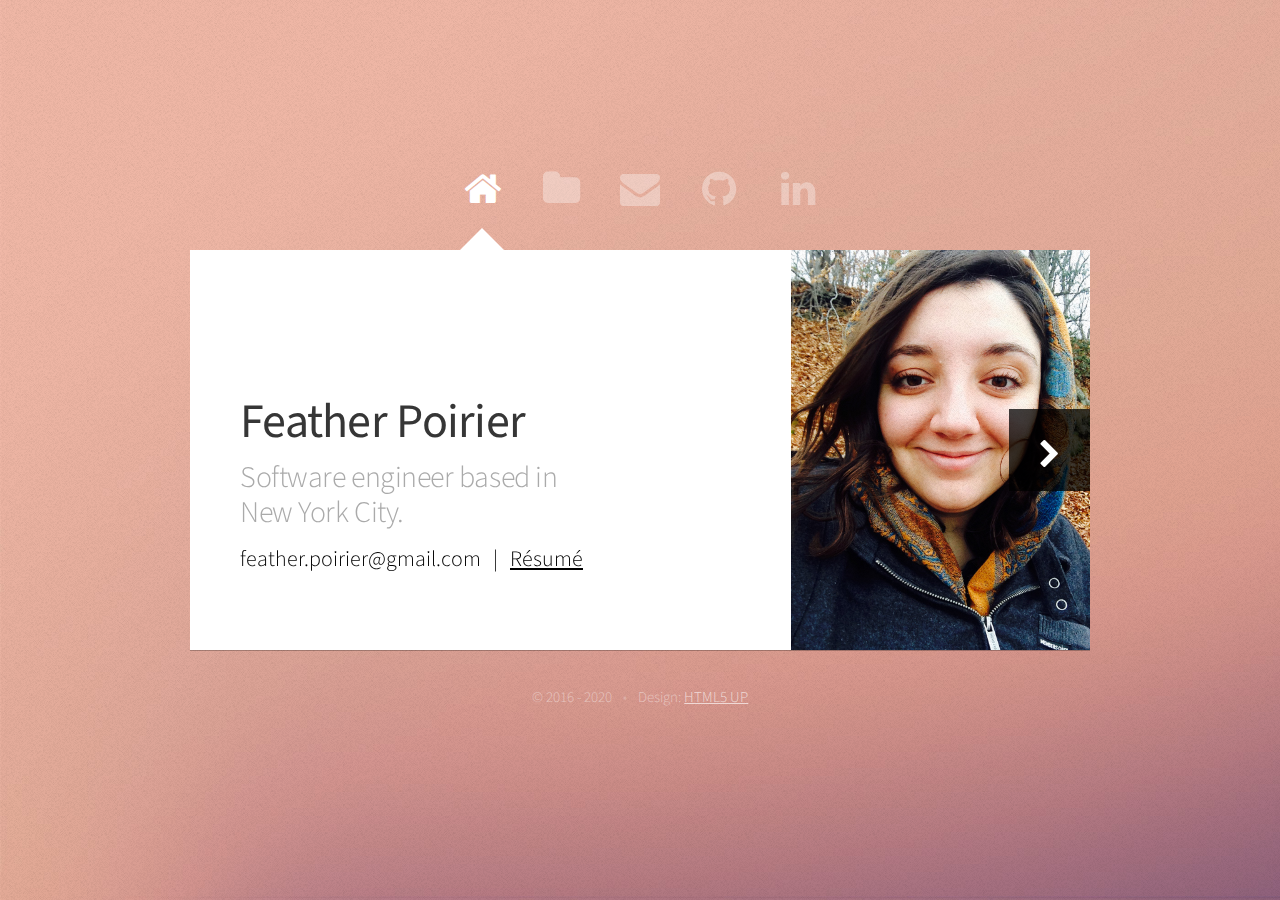
==== commit 73b42ba9: "Update site content" ====
--- a/index.html
+++ b/index.html
@@ -36,7 +36,7 @@
 								<header>
 									<h1>Feather Poirier</h1>
 									<p>
-										Data engineer based in
+										Software engineer based in
 										<br>
 										New York City.
 									</p>
@@ -62,7 +62,7 @@
 								<p>
 									<!-- <strong>Skills:</strong> &nbsp&nbsp&nbsp Ruby / Rails / JavaScript / React / Redux / SQL / HTML / CSS / jQuery / Git
 									<br><br> -->
-									Hi, I'm a software engineer with experience in Ruby on Rails, JavaScript, and React.js. I graduated from the University of Rhode Island in 2013 with a B.S. in Biology. I like learning new things, solving problems, challenging myself, and tracking down elusive bugs.
+									Hi, I'm a software engineer with experience in Ruby on Rails, R, and React.js. I'm currently employed at <a href="https://www.healthify.us/">Healthify</a>, helping people in need gain access to social services. I graduated from the University of Rhode Island in 2013 with a B.S. in Biology. I like learning new things, solving problems, challenging myself, and tracking down elusive bugs.
 									<br><br>
 									When I'm not refactoring a project or browsing Stack Overflow, I enjoy playing board games, trying new restaurants, and exploring the secret green areas of New York. I would love to connect! Check out my <a href="FLanePoirierResume.pdf">résumé</a> and send me a <a href="#contact" id="emailbutton">message</a>.
 									<script>
@@ -227,7 +227,7 @@
 				<!-- Footer -->
 					<div id="footer">
 						<ul class="copyright">
-							<li>&copy; 2017</li><li>Design: <a href="http://html5up.net">HTML5 UP</a></li>
+							<li>&copy; 2016 - 2020</li><li>Design: <a href="http://html5up.net">HTML5 UP</a></li>
 						</ul>
 					</div>
 
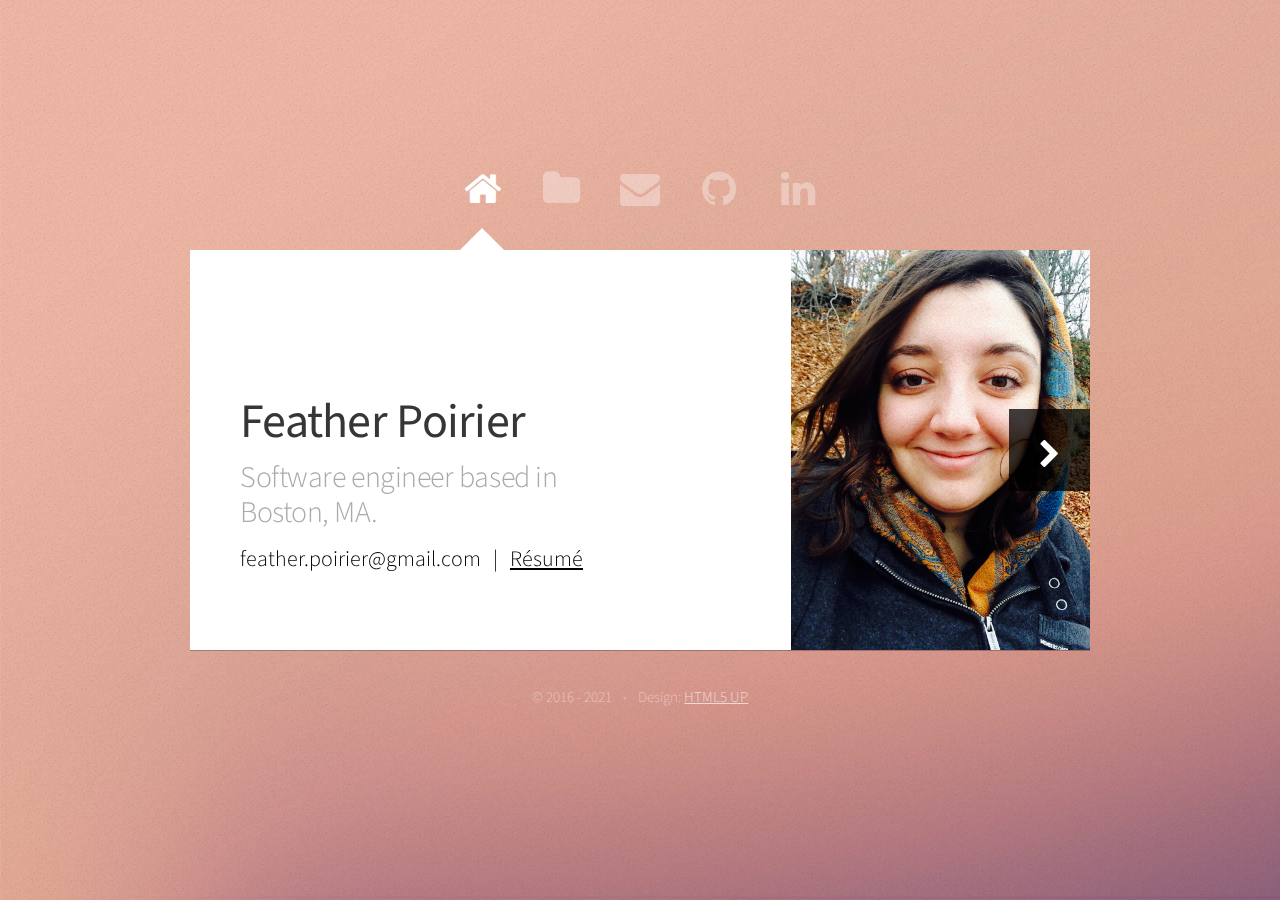
==== commit 8c4fb365: "Update info" ====
--- a/index.html
+++ b/index.html
@@ -38,7 +38,7 @@
 									<p>
 										Software engineer based in
 										<br>
-										New York City.
+										Boston, MA.
 									</p>
 									<!-- <div class="myemail">feather.poirier@gmail.com</div> -->
 									<div class="myemail">
@@ -62,7 +62,7 @@
 								<p>
 									<!-- <strong>Skills:</strong> &nbsp&nbsp&nbsp Ruby / Rails / JavaScript / React / Redux / SQL / HTML / CSS / jQuery / Git
 									<br><br> -->
-									Hi, I'm a software engineer with experience in Ruby on Rails, R, and React.js. I'm currently employed at <a href="https://www.healthify.us/">Healthify</a>, helping people in need gain access to social services. I graduated from the University of Rhode Island in 2013 with a B.S. in Biology. I like learning new things, solving problems, challenging myself, and tracking down elusive bugs.
+									Hi, I'm a software engineer with experience in Ruby on Rails, R, and React.js. I graduated from the University of Rhode Island in 2013 with a B.S. in Biology. I like learning new things, solving problems, challenging myself, and tracking down elusive bugs.
 									<br><br>
 									When I'm not refactoring a project or browsing Stack Overflow, I enjoy playing board games, trying new restaurants, and exploring the secret green areas of New York. I would love to connect! Check out my <a href="FLanePoirierResume.pdf">résumé</a> and send me a <a href="#contact" id="emailbutton">message</a>.
 									<script>
@@ -193,7 +193,7 @@
 							<article id="contact" class="panel">
 								<header>
 									<h2>Contact Me</h2>
-									f.lane.poirier@gmail.com
+									feather.poirier@gmail.com
 									&nbsp&nbsp|&nbsp&nbsp
 									<a href="http://github.com/flpoirier/">GitHub</a>
 									&nbsp&nbsp|&nbsp&nbsp
@@ -227,7 +227,7 @@
 				<!-- Footer -->
 					<div id="footer">
 						<ul class="copyright">
-							<li>&copy; 2016 - 2020</li><li>Design: <a href="http://html5up.net">HTML5 UP</a></li>
+							<li>&copy; 2016 - 2021</li><li>Design: <a href="http://html5up.net">HTML5 UP</a></li>
 						</ul>
 					</div>
 
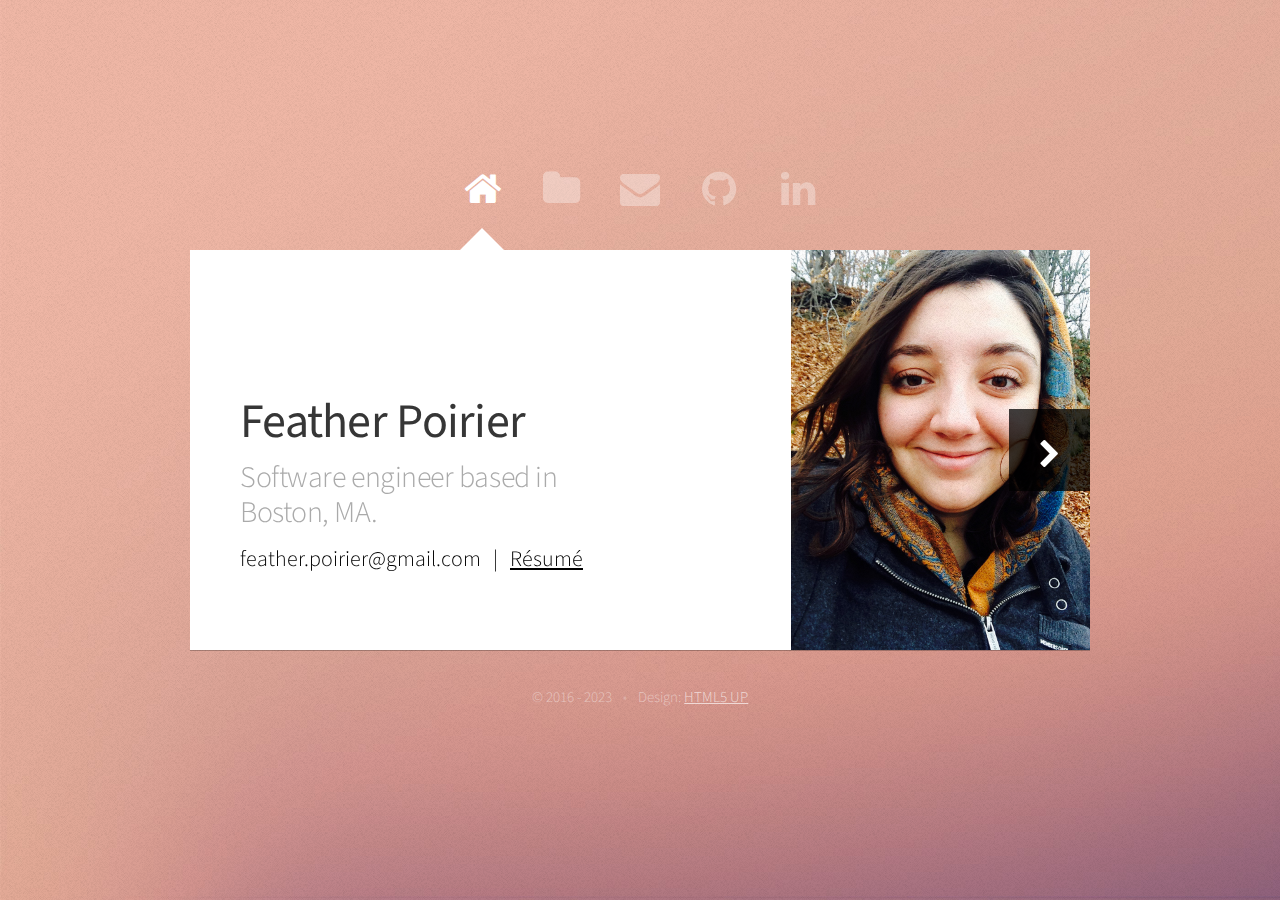
==== commit e301df00: "Update year" ====
--- a/index.html
+++ b/index.html
@@ -44,7 +44,7 @@
 									<div class="myemail">
 										feather.poirier@gmail.com
 										&nbsp&nbsp|&nbsp&nbsp
-										<a href="FLanePoirierResume.pdf">Résumé</a>
+										<a href="FeatherPoirierResume.pdf">Résumé</a>
 									</div>
 								</header>
 								<a href="#work" class="jumplink pic">
@@ -62,9 +62,9 @@
 								<p>
 									<!-- <strong>Skills:</strong> &nbsp&nbsp&nbsp Ruby / Rails / JavaScript / React / Redux / SQL / HTML / CSS / jQuery / Git
 									<br><br> -->
-									Hi, I'm a software engineer with experience in Ruby on Rails, R, and React.js. I graduated from the University of Rhode Island in 2013 with a B.S. in Biology. I like learning new things, solving problems, challenging myself, and tracking down elusive bugs.
+									Hi, I'm a software engineer with experience in Ruby on Rails, R, and React.js. I was most recently employed at <a href="https://www.healthify.us/">Healthify</a>, where I spent 3 years helping people in need gain access to social services. I graduated from the University of Rhode Island in 2013 with a B.S. in Biology. I like learning new things, solving problems, challenging myself, and tracking down elusive bugs.
 									<br><br>
-									When I'm not refactoring a project or browsing Stack Overflow, I enjoy playing board games, trying new restaurants, and exploring the secret green areas of New York. I would love to connect! Check out my <a href="FLanePoirierResume.pdf">résumé</a> and send me a <a href="#contact" id="emailbutton">message</a>.
+									When I'm not programming, I enjoy juggling, logic puzzles, reading esoteric blogs, cooking, and exploring new parts of Boston and Providence. If you want to find out more, check out my <a href="FeatherPoirierResume.pdf">résumé</a> and send me a <a href="#contact" id="emailbutton">message</a>.
 									<script>
 										let button = document.getElementById("emailbutton");
 										button.onclick = () => {
@@ -77,10 +77,10 @@
 									<h2>Skills</h2>
 								</header>
 								<p>
-									Ruby / Rails / JavaScript / React / Redux / SQL / HTML / CSS / jQuery / Git
+									Ruby / Rails / JavaScript / React / Redux / R / SQL / CSS / Git / Heroku / RSpec / Aptible / HIPAA
 								</p>
 								<header>
-									<h2>Work</h2>
+									<h2>Student Projects</h2>
 								</header>
 								<section>
 									<div class="row">
@@ -110,7 +110,7 @@
 											<a href="http://ramblr.cc" class="image fit"><img src="images/aurora.jpg" alt=""></a>
 											<div class="sitetitle">Ramblr
 												<div class="sitelinks">
-													<a href="http://ramblr.cc">Live</a> | <a href="https://github.com/flpoirier/ramblr">Repo</a>
+													<a href="https://github.com/flpoirier/ramblr">Repo</a>
 												</div>
 											</div>
 											<div class="siteinfo">
@@ -227,7 +227,7 @@
 				<!-- Footer -->
 					<div id="footer">
 						<ul class="copyright">
-							<li>&copy; 2016 - 2021</li><li>Design: <a href="http://html5up.net">HTML5 UP</a></li>
+							<li>&copy; 2016 - 2023</li><li>Design: <a href="http://html5up.net">HTML5 UP</a></li>
 						</ul>
 					</div>
 
